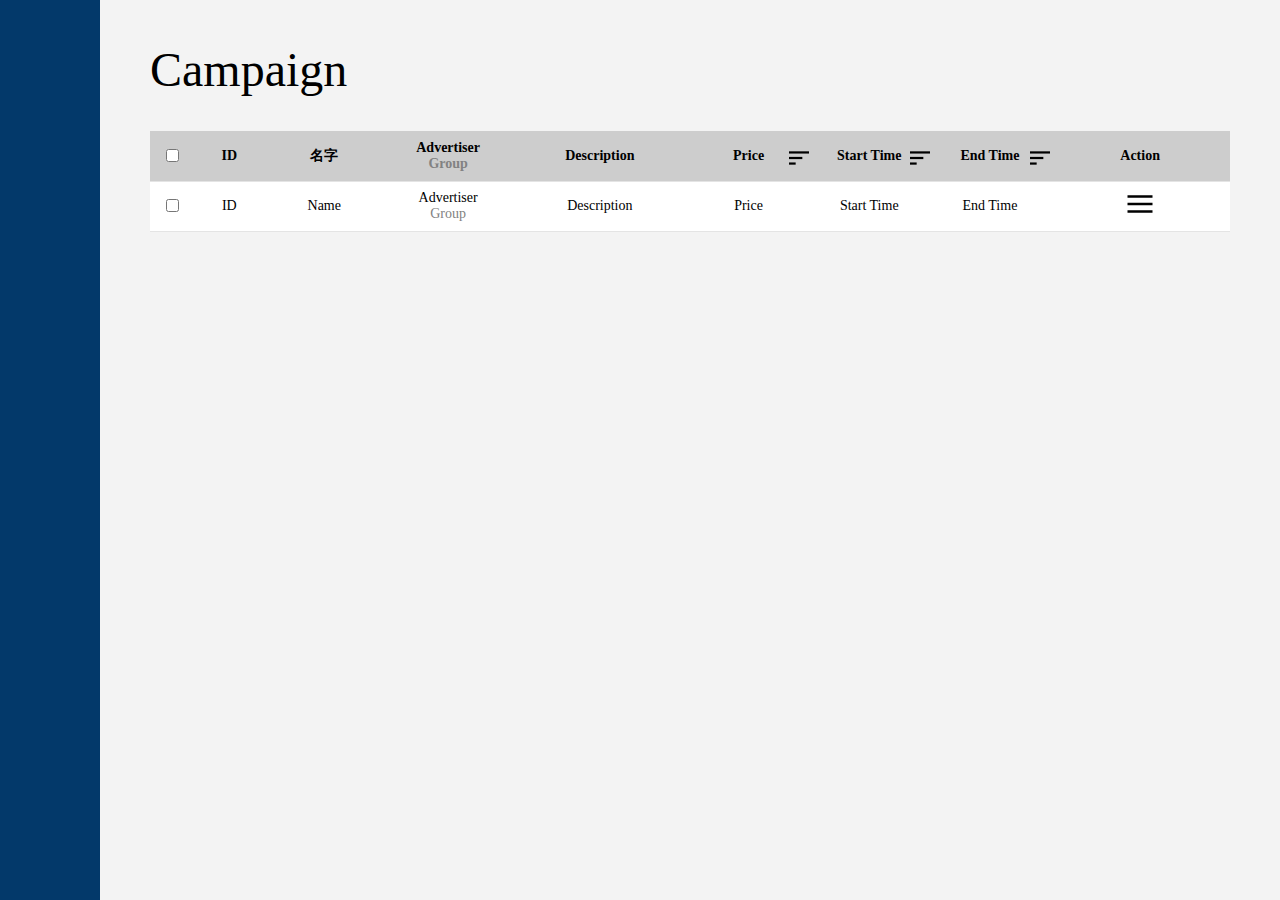
==== opt_backstage-table/index.html @ 536878b6 "feat: add action menu" ====
<!DOCTYPE html>
<html>
  <head>
    <title>Data Table</title>
    <link rel="stylesheet" type="text/css" href="./src/css_dir/main.css" />
    <script async src="./app.js"></script>
    <meta http-equiv="Content-Type" content="text/html; charset=utf-8" />
  </head>
  <body>
    <nav class="sidebar"></nav>
    <main class="main">
      <h1 class="main__title">Campaign</h1>
      <table class="main__table">
        <thead>
          <tr class="table__header table__row">
            <th class="table__cell table__cell--checkbox">
              <input type="checkbox" />
            </th>
            <th class="table__cell table__cell--id">ID</th>
            <th class="table__cell table__cell--name">名字</th>
            <th class="table__cell table__cell--advertiser">
              <span class="cell__advertiser__line">Advertiser</span>
              <span class="cell__advertiser__line cell__advertiser__line--group"
                >Group</span
              >
            </th>
            <th class="table__cell table__cell--description">Description</th>
            <th class="table__cell table__cell--price">
              <span>Price</span>
              <img
                class="header__cell__icon header__cell__icon--right"
                src="./static/icons/sort.svg"
              />
            </th>
            <th class="table__cell table__cell--starttime">
              <span>Start Time</span>
              <img
                class="header__cell__icon header__cell__icon--right"
                src="./static/icons/sort.svg"
              />
            </th>
            <th class="table__cell table__cell--endtime">
              <span>End Time</span>
              <img
                class="header__cell__icon header__cell__icon--right"
                src="./static/icons/sort.svg"
              />
            </th>
            <th class="table__cell table__cell--action">Action</th>
          </tr>
        </thead>
        <tbody class="table__body">
          <tr class="table__row">
            <td class="table__cell table__cell--checkbox">
              <input type="checkbox" />
            </td>
            <td class="table__cell table__cell--id">ID</td>
            <td class="table__cell table__cell--name">Name</td>
            <td class="table__cell table__cell--advertiser">
              <span class="cell__advertiser__line">Advertiser</span>
              <span class="cell__advertiser__line cell__advertiser__line--group"
                >Group</span
              >
            </td>
            <td class="table__cell table__cell--description">Description</td>
            <td class="table__cell table__cell--price">Price</td>
            <td class="table__cell table__cell--starttime">Start Time</td>
            <td class="table__cell table__cell--endtime">End Time</td>
            <td class="table__cell table__cell--action">
              <img
                class="cell__action__icon"
                src="./static/icons/menu.svg"
                id="action__input_1"
                alt="menu"
              />
              <!-- menu -->
              <div
                class="action__menu hidden"
                role="dialog"
                aria-modal="true"
                aria-labelledby="action__input_1"
                id="action__menu_1"
              >
                <menu class="menu__body">
                  <menuitem class="menu__item">
                    <img
                      src="https://raw.githubusercontent.com/ALPHACamp/WFE-data-table/0f97f3113bff18353154b8644eb0b31fff2a3bef/icons/duplicate.svg"
                      class="menu__item__icon"
                    />
                    <span>Duplicate</span>
                  </menuitem>
                  <menuitem class="menu__item">
                    <img
                      src="https://raw.githubusercontent.com/ALPHACamp/WFE-data-table/0f97f3113bff18353154b8644eb0b31fff2a3bef/icons/edit.svg"
                      class="menu__item__icon"
                    />
                    <span>Edit</span>
                  </menuitem>
                  <menuitem class="menu__item">
                    <img
                      src="https://raw.githubusercontent.com/ALPHACamp/WFE-data-table/0f97f3113bff18353154b8644eb0b31fff2a3bef/icons/delete.svg"
                      class="menu__item__icon"
                    />
                    <span>Delete</span>
                  </menuitem>
                </menu>
              </div>
            </td>
          </tr>
        </tbody>
      </table>
    </main>
  </body>
</html>
---- opt_backstage-table/src/css_dir/main.css ----
@charset "UTF-8";
/*reset */
html {
  box-sizing: border-box;
}

*,
*:before,
*:after {
  box-sizing: inherit;
}

body,
h1,
h2,
h3,
h4,
h5,
h6,
p,
ol,
ul,
menu {
  margin: 0;
  padding: 0;
  font-weight: normal;
}

table {
  border: none;
  border-spacing: 0;
  border-collapse: collapse;
}

th,
td {
  text-align: initial;
}

/*reset end*/
/* global */
html {
  font-size: 14px;
  height: 100%;
  color: black;
}

/* global end */
/* style starts */
body {
  display: flex;
  height: 100%;
  min-height: 480px;
  background: #f3f3f3;
}

.sidebar {
  display: flex;
  flex-direction: column;
  width: 100px;
  background: #03396a;
  padding-top: 30px;
}

.main {
  flex: 1;
  padding: 42px 50px 68px 50px;
  max-height: 100vh;
  overflow-y: auto;
}
.main__title {
  margin-bottom: 34px;
  font-size: 48px;
}
.main__table {
  background: #ffffff;
  /* ~ 是指該 el 後面的所有同層級 img，在這個案例原始 el 是 table ，而它甚至根本沒有排後面的同層級可選*/
  /* .main__table 之下的所有 img (沒有管層級）*/
}
.main__table img {
  cursor: pointer;
}

.table__header {
  background: #cdcdcd;
  color: black;
}
.table__row {
  height: 50px;
  border-bottom: 1px solid #e4e4e4;
}
.table__cell {
  text-align: center;
  width: 140px;
}
.table__cell--checkbox {
  width: 50px;
}
.table__cell--id {
  width: 80px;
}
.table__cell--description {
  width: 200px;
}
.table__cell--price, .table__cell--starttime, .table__cell--endtime {
  position: relative;
}
.table__cell--action {
  width: 210px;
  position: relative;
}
.table__cell--action .action__menu {
  z-index: 999;
  position: absolute;
  right: 50%;
  top: 100%;
  width: 140px;
  height: 120px;
  background: var(--white);
  border: 1px solid var(--border-color);
}
.table__cell--action .hidden {
  display: none;
}
.table__cell--action .hidden .menu__body {
  display: flex;
  flex-direction: column;
  padding-left: 12px;
}
.table__cell--action .hidden .menu__item {
  display: flex;
  align-items: center;
  cursor: pointer;
  height: 40px;
}
.table__cell--action .hidden .menu__item__icon {
  margin-right: 14px;
}

.cell__advertiser__line {
  display: block;
}
.cell__advertiser__line--group {
  color: #828282;
}

.header__cell__icon--right {
  position: absolute;
  right: 0px;
}

/*# sourceMappingURL=main.css.map */
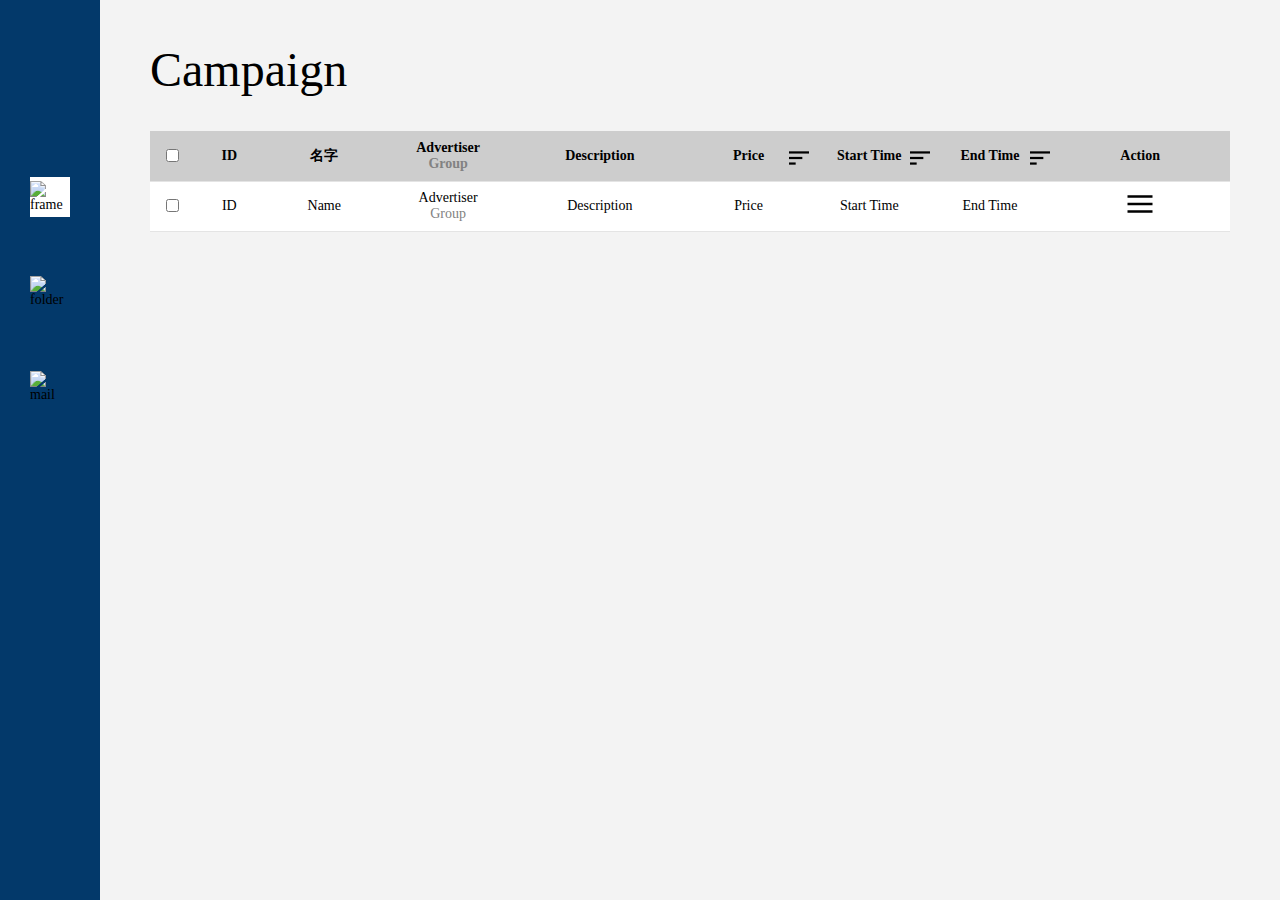
==== commit 9134beba: "feat: sidebar" ====
--- a/opt_backstage-table/index.html
+++ b/opt_backstage-table/index.html
@@ -7,7 +7,32 @@
     <meta http-equiv="Content-Type" content="text/html; charset=utf-8" />
   </head>
   <body>
-    <nav class="sidebar"></nav>
+    <nav class="sidebar">
+      <div class="sidebar__home"></div>
+      <div class="sidebar__menu">
+        <div
+          class="sidebar__menu__link sidebar__menu__link--frame sidebar__menu__link--active"
+        >
+          <img
+            src="https://raw.githubusercontent.com/ALPHACamp/WFE-data-table/0f97f3113bff18353154b8644eb0b31fff2a3bef/icons/frame.svg"
+            alt="frame"
+          />
+        </div>
+        <div class="sidebar__menu__link sidebar__menu__link--folder">
+          <img
+            src="https://raw.githubusercontent.com/ALPHACamp/WFE-data-table/0f97f3113bff18353154b8644eb0b31fff2a3bef/icons/folder.svg"
+            alt="folder"
+          />
+        </div>
+        <div class="sidebar__menu__link sidebar__menu__link--mail">
+          <img
+            src="https://raw.githubusercontent.com/ALPHACamp/WFE-data-table/0f97f3113bff18353154b8644eb0b31fff2a3bef/icons/mail.svg"
+            alt="mail"
+          />
+        </div>
+        <!-- dark mode toggle -->
+      </div>
+    </nav>
     <main class="main">
       <h1 class="main__title">Campaign</h1>
       <table class="main__table">
--- a/opt_backstage-table/src/css_dir/main.css
+++ b/opt_backstage-table/src/css_dir/main.css
@@ -61,6 +61,32 @@
   background: #03396a;
   padding-top: 30px;
 }
+.sidebar__home {
+  min-height: 64px;
+  background: url("./static/icons/logo.svg");
+  background-size: 100% 100%;
+  margin-bottom: 83px;
+  cursor: pointer;
+}
+.sidebar__menu {
+  display: flex;
+  flex-direction: column;
+  align-items: center;
+}
+.sidebar__menu__link {
+  display: flex;
+  align-items: center;
+  justify-content: center;
+  cursor: pointer;
+  width: 40px;
+  height: 40px;
+}
+.sidebar__menu__link--active {
+  background: white;
+}
+.sidebar__menu > div:not(:last-child) {
+  margin-bottom: 55px;
+}
 
 .main {
   flex: 1;
@@ -119,22 +145,22 @@
   background: var(--white);
   border: 1px solid var(--border-color);
 }
-.table__cell--action .hidden {
-  display: none;
-}
-.table__cell--action .hidden .menu__body {
+.table__cell--action .action__menu .menu__body {
   display: flex;
   flex-direction: column;
   padding-left: 12px;
 }
-.table__cell--action .hidden .menu__item {
+.table__cell--action .action__menu .menu__item {
   display: flex;
   align-items: center;
   cursor: pointer;
   height: 40px;
 }
-.table__cell--action .hidden .menu__item__icon {
+.table__cell--action .action__menu .menu__item__icon {
   margin-right: 14px;
+}
+.table__cell--action .hidden {
+  display: none;
 }
 
 .cell__advertiser__line {
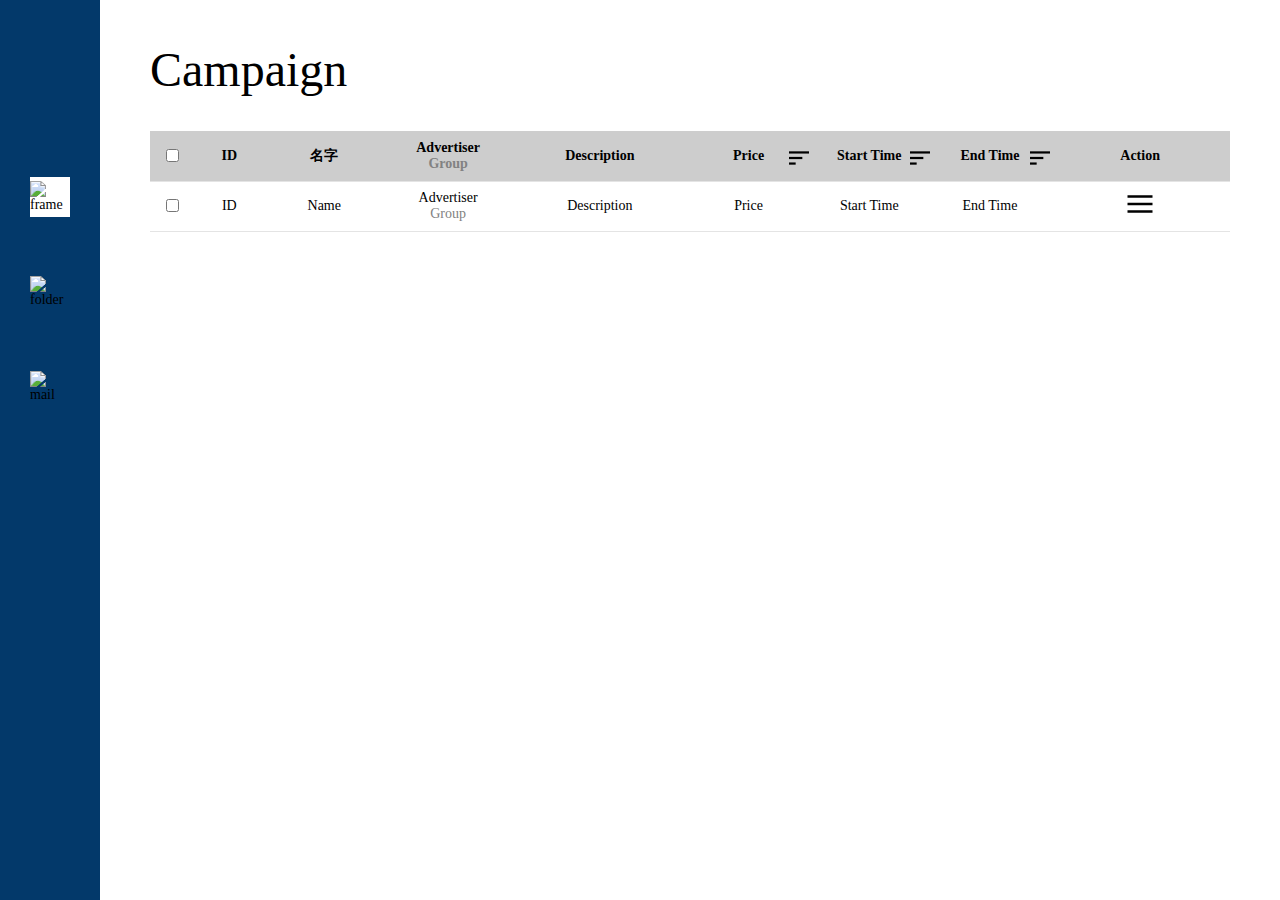
==== commit dabcbf76: "add DOM & change route of icons" ====
--- a/opt_backstage-table/index.html
+++ b/opt_backstage-table/index.html
@@ -6,7 +6,7 @@
     <script async src="./app.js"></script>
     <meta http-equiv="Content-Type" content="text/html; charset=utf-8" />
   </head>
-  <body>
+  <body id="app-root" class="theme-light">
     <nav class="sidebar">
       <div class="sidebar__home"></div>
       <div class="sidebar__menu">
@@ -31,6 +31,17 @@
           />
         </div>
         <!-- dark mode toggle -->
+        <div class="sidebar__menu__link">
+          <label
+            class="sidebar__darkmode__label"
+            for="dark__mode__toggle"
+          ></label>
+          <input
+            type="checkbox"
+            class="sidebar__darkmode__input"
+            id="dark__mode__toggle"
+          />
+        </div>
       </div>
     </nav>
     <main class="main">
@@ -74,7 +85,8 @@
             <th class="table__cell table__cell--action">Action</th>
           </tr>
         </thead>
-        <tbody class="table__body">
+        <tbody class="table__body" id="table__body">
+          <!-- template starts-->
           <tr class="table__row">
             <td class="table__cell table__cell--checkbox">
               <input type="checkbox" />
@@ -109,21 +121,18 @@
                 <menu class="menu__body">
                   <menuitem class="menu__item">
                     <img
-                      src="https://raw.githubusercontent.com/ALPHACamp/WFE-data-table/0f97f3113bff18353154b8644eb0b31fff2a3bef/icons/duplicate.svg"
+                      src="static/icons/duplicate.svg"
                       class="menu__item__icon"
                     />
                     <span>Duplicate</span>
                   </menuitem>
                   <menuitem class="menu__item">
-                    <img
-                      src="https://raw.githubusercontent.com/ALPHACamp/WFE-data-table/0f97f3113bff18353154b8644eb0b31fff2a3bef/icons/edit.svg"
-                      class="menu__item__icon"
-                    />
+                    <img src="static/icons/edit.svg" class="menu__item__icon" />
                     <span>Edit</span>
                   </menuitem>
                   <menuitem class="menu__item">
                     <img
-                      src="https://raw.githubusercontent.com/ALPHACamp/WFE-data-table/0f97f3113bff18353154b8644eb0b31fff2a3bef/icons/delete.svg"
+                      src="static/icons/delete.svg"
                       class="menu__item__icon"
                     />
                     <span>Delete</span>
@@ -132,6 +141,7 @@
               </div>
             </td>
           </tr>
+          <!-- template end-->
         </tbody>
       </table>
     </main>
--- a/opt_backstage-table/src/css_dir/main.css
+++ b/opt_backstage-table/src/css_dir/main.css
@@ -1,4 +1,10 @@
 @charset "UTF-8";
+/*
+ * Theme definitions
+ */
+/*
+ * Implementation of themes
+ */
 /*reset */
 html {
   box-sizing: border-box;
@@ -42,7 +48,12 @@
 html {
   font-size: 14px;
   height: 100%;
+}
+.theme-light html {
   color: black;
+}
+.theme-dark html {
+  color: #e4e4e4;
 }
 
 /* global end */
@@ -51,23 +62,38 @@
   display: flex;
   height: 100%;
   min-height: 480px;
+}
+.theme-light body {
   background: #f3f3f3;
+}
+.theme-dark body {
+  background: #202020;
 }
 
 .sidebar {
   display: flex;
   flex-direction: column;
   width: 100px;
+  padding-top: 30px;
+}
+.theme-light .sidebar {
   background: #03396a;
-  padding-top: 30px;
+}
+.theme-dark .sidebar {
+  background: #3a3a3a;
 }
 .sidebar__home {
   min-height: 64px;
-  background: url("./static/icons/logo.svg");
   background-size: 100% 100%;
   margin-bottom: 83px;
   cursor: pointer;
 }
+.theme-light .sidebar__home {
+  background-image: url("/static/icons/logo.svg");
+}
+.theme-dark .sidebar__home {
+  background-image: url("/static/icons/logo-dark.svg");
+}
 .sidebar__menu {
   display: flex;
   flex-direction: column;
@@ -81,11 +107,29 @@
   width: 40px;
   height: 40px;
 }
-.sidebar__menu__link--active {
+.theme-light .sidebar__menu__link--active {
+  background: white;
+}
+.theme-dark .sidebar__menu__link--active {
   background: white;
 }
 .sidebar__menu > div:not(:last-child) {
   margin-bottom: 55px;
+}
+.sidebar__darkmode__label {
+  background-size: 100% 100%;
+  cursor: pointer;
+  height: 70%;
+  width: 70%;
+}
+.theme-light .sidebar__darkmode__label {
+  background-image: url("/static/icons/darkmode-on.svg");
+}
+.theme-dark .sidebar__darkmode__label {
+  background-image: url("/static/icons/darkmode-off.svg");
+}
+.sidebar__darkmode__input {
+  display: none;
 }
 
 .main {
@@ -99,21 +143,37 @@
   font-size: 48px;
 }
 .main__table {
-  background: #ffffff;
   /* ~ 是指該 el 後面的所有同層級 img，在這個案例原始 el 是 table ，而它甚至根本沒有排後面的同層級可選*/
   /* .main__table 之下的所有 img (沒有管層級）*/
 }
+.theme-light .main__table {
+  background: #ffffff;
+}
+.theme-dark .main__table {
+  background: #6b6b6b;
+}
 .main__table img {
   cursor: pointer;
 }
 
-.table__header {
+.theme-light .table__header {
   background: #cdcdcd;
   color: black;
 }
+.theme-dark .table__header {
+  background: #2e2e2e;
+  color: #aaaaaa;
+}
 .table__row {
   height: 50px;
+}
+.theme-light .table__row {
   border-bottom: 1px solid #e4e4e4;
+  color: black;
+}
+.theme-dark .table__row {
+  border-bottom: 1px solid #e4e4e4;
+  color: #e4e4e4;
 }
 .table__cell {
   text-align: center;
@@ -136,14 +196,20 @@
   position: relative;
 }
 .table__cell--action .action__menu {
-  z-index: 999;
+  z-index: 1;
   position: absolute;
   right: 50%;
   top: 100%;
   width: 140px;
   height: 120px;
-  background: var(--white);
-  border: 1px solid var(--border-color);
+}
+.theme-light .table__cell--action .action__menu {
+  background: #ffffff;
+  border: 1px solid #e4e4e4;
+}
+.theme-dark .table__cell--action .action__menu {
+  background: #6b6b6b;
+  border: 1px solid #e4e4e4;
 }
 .table__cell--action .action__menu .menu__body {
   display: flex;
@@ -166,8 +232,11 @@
 .cell__advertiser__line {
   display: block;
 }
-.cell__advertiser__line--group {
+.theme-light .cell__advertiser__line--group {
   color: #828282;
+}
+.theme-dark .cell__advertiser__line--group {
+  color: rgba(255, 255, 255, 0.37);
 }
 
 .header__cell__icon--right {
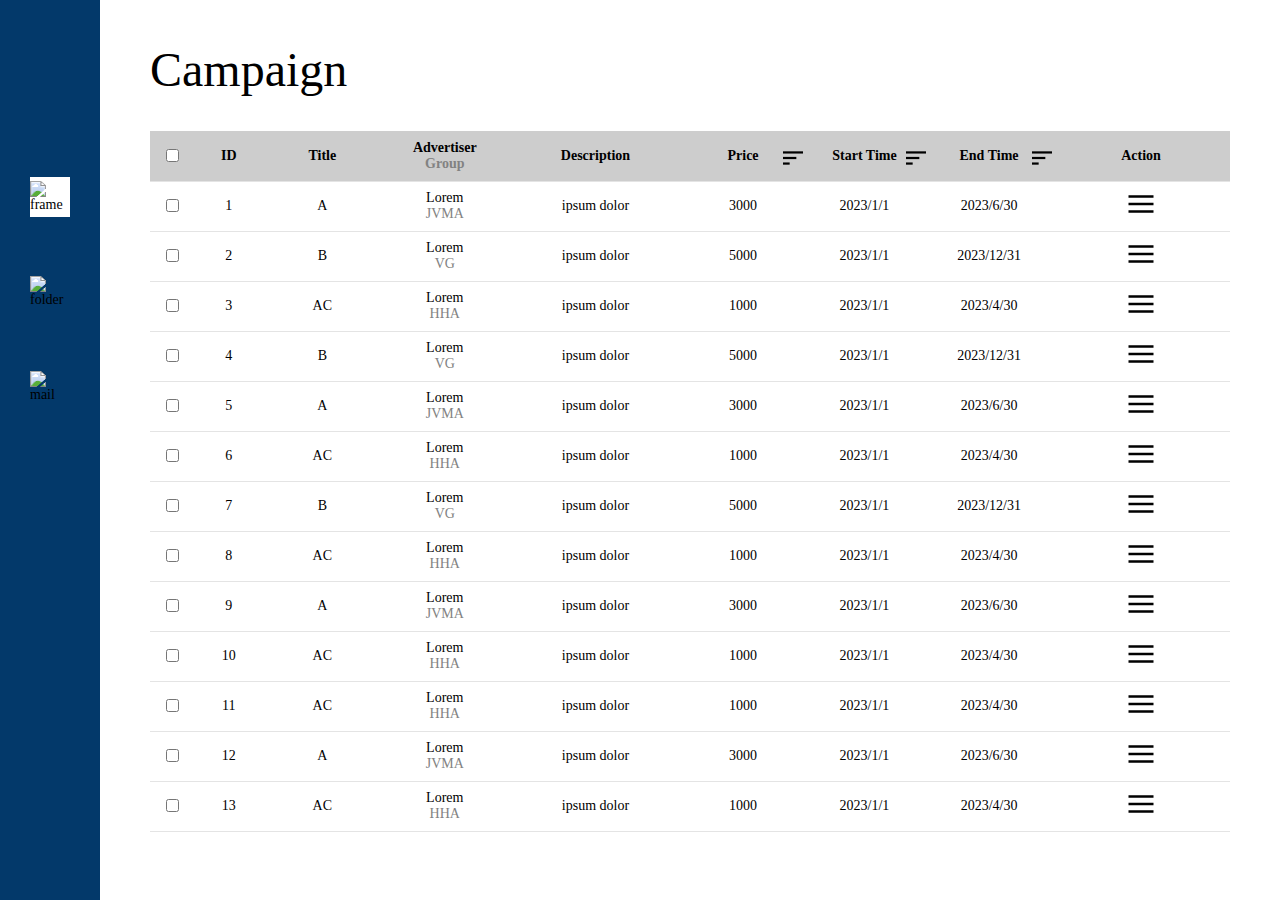
==== commit c73aad98: "TT" ====
--- a/opt_backstage-table/index.html
+++ b/opt_backstage-table/index.html
@@ -53,7 +53,7 @@
               <input type="checkbox" />
             </th>
             <th class="table__cell table__cell--id">ID</th>
-            <th class="table__cell table__cell--name">名字</th>
+            <th class="table__cell table__cell--name">Title</th>
             <th class="table__cell table__cell--advertiser">
               <span class="cell__advertiser__line">Advertiser</span>
               <span class="cell__advertiser__line cell__advertiser__line--group"
@@ -87,60 +87,6 @@
         </thead>
         <tbody class="table__body" id="table__body">
           <!-- template starts-->
-          <tr class="table__row">
-            <td class="table__cell table__cell--checkbox">
-              <input type="checkbox" />
-            </td>
-            <td class="table__cell table__cell--id">ID</td>
-            <td class="table__cell table__cell--name">Name</td>
-            <td class="table__cell table__cell--advertiser">
-              <span class="cell__advertiser__line">Advertiser</span>
-              <span class="cell__advertiser__line cell__advertiser__line--group"
-                >Group</span
-              >
-            </td>
-            <td class="table__cell table__cell--description">Description</td>
-            <td class="table__cell table__cell--price">Price</td>
-            <td class="table__cell table__cell--starttime">Start Time</td>
-            <td class="table__cell table__cell--endtime">End Time</td>
-            <td class="table__cell table__cell--action">
-              <img
-                class="cell__action__icon"
-                src="./static/icons/menu.svg"
-                id="action__input_1"
-                alt="menu"
-              />
-              <!-- menu -->
-              <div
-                class="action__menu hidden"
-                role="dialog"
-                aria-modal="true"
-                aria-labelledby="action__input_1"
-                id="action__menu_1"
-              >
-                <menu class="menu__body">
-                  <menuitem class="menu__item">
-                    <img
-                      src="static/icons/duplicate.svg"
-                      class="menu__item__icon"
-                    />
-                    <span>Duplicate</span>
-                  </menuitem>
-                  <menuitem class="menu__item">
-                    <img src="static/icons/edit.svg" class="menu__item__icon" />
-                    <span>Edit</span>
-                  </menuitem>
-                  <menuitem class="menu__item">
-                    <img
-                      src="static/icons/delete.svg"
-                      class="menu__item__icon"
-                    />
-                    <span>Delete</span>
-                  </menuitem>
-                </menu>
-              </div>
-            </td>
-          </tr>
           <!-- template end-->
         </tbody>
       </table>
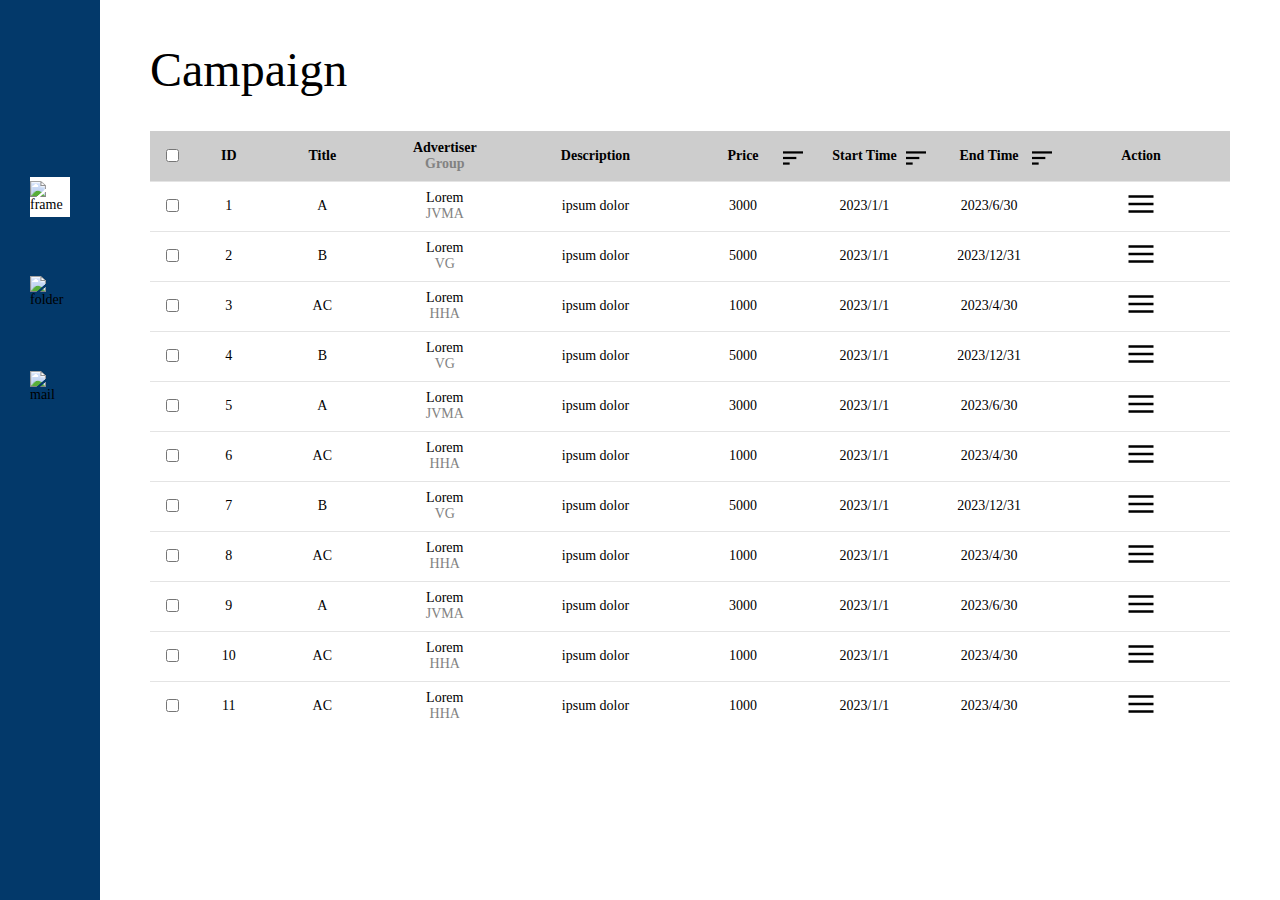
==== commit 621fa1d9: "add scrollbar" ====
--- a/opt_backstage-table/index.html
+++ b/opt_backstage-table/index.html
@@ -46,50 +46,54 @@
     </nav>
     <main class="main">
       <h1 class="main__title">Campaign</h1>
-      <table class="main__table">
-        <thead>
-          <tr class="table__header table__row">
-            <th class="table__cell table__cell--checkbox">
-              <input type="checkbox" />
-            </th>
-            <th class="table__cell table__cell--id">ID</th>
-            <th class="table__cell table__cell--name">Title</th>
-            <th class="table__cell table__cell--advertiser">
-              <span class="cell__advertiser__line">Advertiser</span>
-              <span class="cell__advertiser__line cell__advertiser__line--group"
-                >Group</span
-              >
-            </th>
-            <th class="table__cell table__cell--description">Description</th>
-            <th class="table__cell table__cell--price">
-              <span>Price</span>
-              <img
-                class="header__cell__icon header__cell__icon--right"
-                src="./static/icons/sort.svg"
-              />
-            </th>
-            <th class="table__cell table__cell--starttime">
-              <span>Start Time</span>
-              <img
-                class="header__cell__icon header__cell__icon--right"
-                src="./static/icons/sort.svg"
-              />
-            </th>
-            <th class="table__cell table__cell--endtime">
-              <span>End Time</span>
-              <img
-                class="header__cell__icon header__cell__icon--right"
-                src="./static/icons/sort.svg"
-              />
-            </th>
-            <th class="table__cell table__cell--action">Action</th>
-          </tr>
-        </thead>
-        <tbody class="table__body" id="table__body">
-          <!-- template starts-->
-          <!-- template end-->
-        </tbody>
-      </table>
+      <!-- add wrapper to make table scroller -->
+      <div class="main__table--wrapper scrollbar">
+        <table class="main__table">
+          <thead>
+            <tr class="table__header table__row">
+              <th class="table__cell table__cell--checkbox">
+                <input type="checkbox" />
+              </th>
+              <th class="table__cell table__cell--id">ID</th>
+              <th class="table__cell table__cell--name">Title</th>
+              <th class="table__cell table__cell--advertiser">
+                <span class="cell__advertiser__line">Advertiser</span>
+                <span
+                  class="cell__advertiser__line cell__advertiser__line--group"
+                  >Group</span
+                >
+              </th>
+              <th class="table__cell table__cell--description">Description</th>
+              <th class="table__cell table__cell--price">
+                <span>Price</span>
+                <img
+                  class="header__cell__icon header__cell__icon--right"
+                  src="./static/icons/sort.svg"
+                />
+              </th>
+              <th class="table__cell table__cell--starttime">
+                <span>Start Time</span>
+                <img
+                  class="header__cell__icon header__cell__icon--right"
+                  src="./static/icons/sort.svg"
+                />
+              </th>
+              <th class="table__cell table__cell--endtime">
+                <span>End Time</span>
+                <img
+                  class="header__cell__icon header__cell__icon--right"
+                  src="./static/icons/sort.svg"
+                />
+              </th>
+              <th class="table__cell table__cell--action">Action</th>
+            </tr>
+          </thead>
+          <tbody class="table__body" id="table__body">
+            <!-- template starts-->
+            <!-- template end-->
+          </tbody>
+        </table>
+      </div>
     </main>
   </body>
 </html>
--- a/opt_backstage-table/src/css_dir/main.css
+++ b/opt_backstage-table/src/css_dir/main.css
@@ -43,6 +43,13 @@
   text-align: initial;
 }
 
+.scrollbar {
+  scrollbar-width: none;
+}
+.scrollbar::-webkit-scrollbar {
+  width: 0px;
+}
+
 /*reset end*/
 /* global */
 html {
@@ -136,13 +143,17 @@
   flex: 1;
   padding: 42px 50px 68px 50px;
   max-height: 100vh;
-  overflow-y: auto;
 }
 .main__title {
   margin-bottom: 34px;
   font-size: 48px;
 }
+.main__table--wrapper {
+  overflow-y: scroll;
+  height: 600px;
+}
 .main__table {
+  min-width: 100%;
   /* ~ 是指該 el 後面的所有同層級 img，在這個案例原始 el 是 table ，而它甚至根本沒有排後面的同層級可選*/
   /* .main__table 之下的所有 img (沒有管層級）*/
 }
@@ -174,6 +185,12 @@
 .theme-dark .table__row {
   border-bottom: 1px solid #e4e4e4;
   color: #e4e4e4;
+}
+.theme-light .table__row.checked {
+  background-color: #ff6500;
+}
+.theme-dark .table__row.checked {
+  background-color: #622802;
 }
 .table__cell {
   text-align: center;
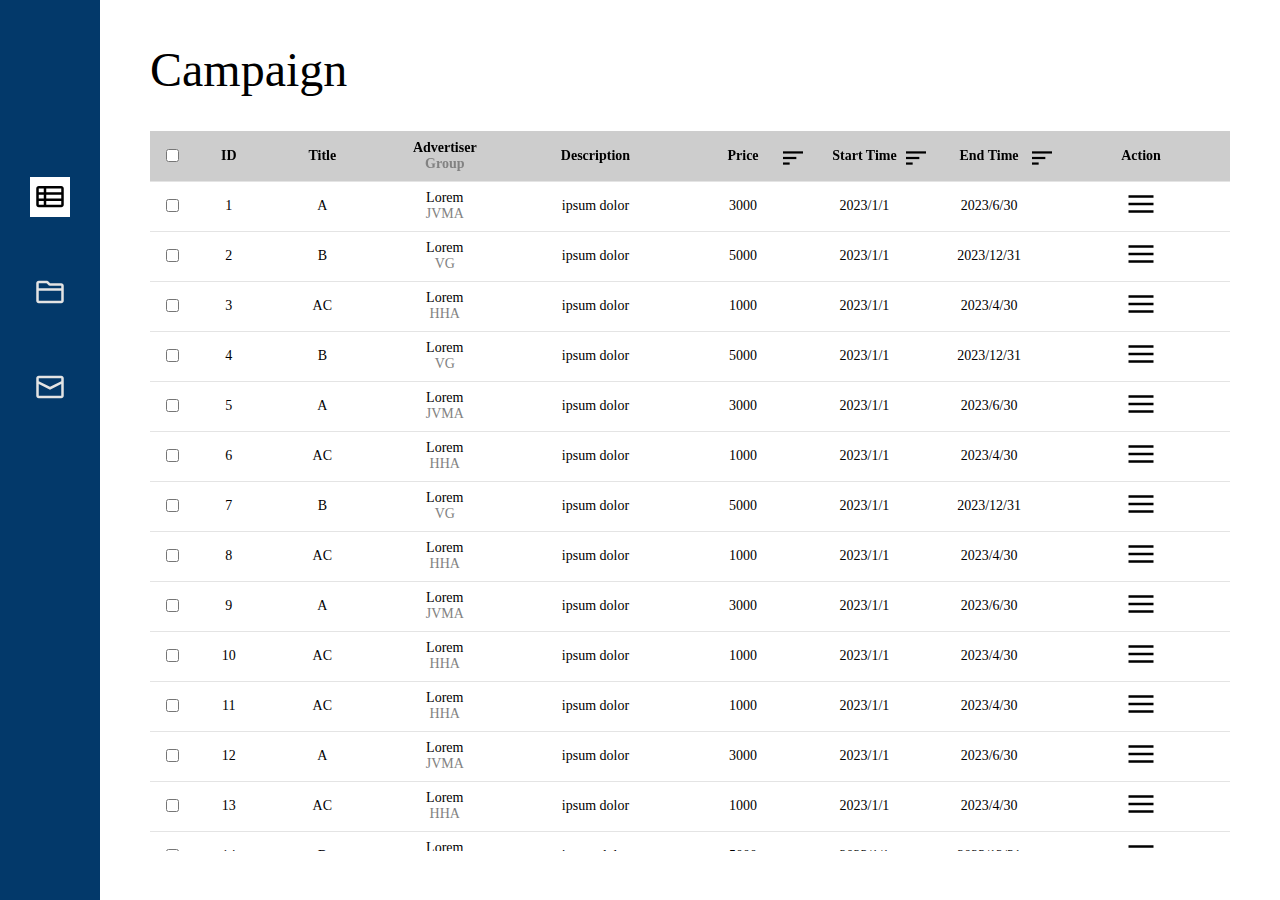
==== commit 17e6f4db: "relative path" ====
--- a/opt_backstage-table/index.html
+++ b/opt_backstage-table/index.html
@@ -13,22 +13,13 @@
         <div
           class="sidebar__menu__link sidebar__menu__link--frame sidebar__menu__link--active"
         >
-          <img
-            src="https://raw.githubusercontent.com/ALPHACamp/WFE-data-table/0f97f3113bff18353154b8644eb0b31fff2a3bef/icons/frame.svg"
-            alt="frame"
-          />
+          <img src="./static/icons/frame.svg" alt="frame" />
         </div>
         <div class="sidebar__menu__link sidebar__menu__link--folder">
-          <img
-            src="https://raw.githubusercontent.com/ALPHACamp/WFE-data-table/0f97f3113bff18353154b8644eb0b31fff2a3bef/icons/folder.svg"
-            alt="folder"
-          />
+          <img src="./static/icons/folder.svg" alt="folder" />
         </div>
         <div class="sidebar__menu__link sidebar__menu__link--mail">
-          <img
-            src="https://raw.githubusercontent.com/ALPHACamp/WFE-data-table/0f97f3113bff18353154b8644eb0b31fff2a3bef/icons/mail.svg"
-            alt="mail"
-          />
+          <img src="./static/icons/mail.svg" alt="mail" />
         </div>
         <!-- dark mode toggle -->
         <div class="sidebar__menu__link">
--- a/opt_backstage-table/src/css_dir/main.css
+++ b/opt_backstage-table/src/css_dir/main.css
@@ -1,4 +1,3 @@
-@charset "UTF-8";
 /*
  * Theme definitions
  */
@@ -96,10 +95,10 @@
   cursor: pointer;
 }
 .theme-light .sidebar__home {
-  background-image: url("/static/icons/logo.svg");
+  background-image: url("./../static/icons/logo.svg");
 }
 .theme-dark .sidebar__home {
-  background-image: url("/static/icons/logo-dark.svg");
+  background-image: url("./../static/icons/logo-dark.svg");
 }
 .sidebar__menu {
   display: flex;
@@ -130,10 +129,10 @@
   width: 70%;
 }
 .theme-light .sidebar__darkmode__label {
-  background-image: url("/static/icons/darkmode-on.svg");
+  background-image: url("./../static/icons/darkmode-on.svg");
 }
 .theme-dark .sidebar__darkmode__label {
-  background-image: url("/static/icons/darkmode-off.svg");
+  background-image: url("./../static/icons/darkmode-off.svg");
 }
 .sidebar__darkmode__input {
   display: none;
@@ -149,13 +148,12 @@
   font-size: 48px;
 }
 .main__table--wrapper {
+  position: relative;
   overflow-y: scroll;
-  height: 600px;
+  max-height: 80vh;
 }
 .main__table {
   min-width: 100%;
-  /* ~ 是指該 el 後面的所有同層級 img，在這個案例原始 el 是 table ，而它甚至根本沒有排後面的同層級可選*/
-  /* .main__table 之下的所有 img (沒有管層級）*/
 }
 .theme-light .main__table {
   background: #ffffff;
@@ -167,6 +165,11 @@
   cursor: pointer;
 }
 
+.table__header {
+  position: sticky;
+  top: 0;
+  z-index: 99;
+}
 .theme-light .table__header {
   background: #cdcdcd;
   color: black;
